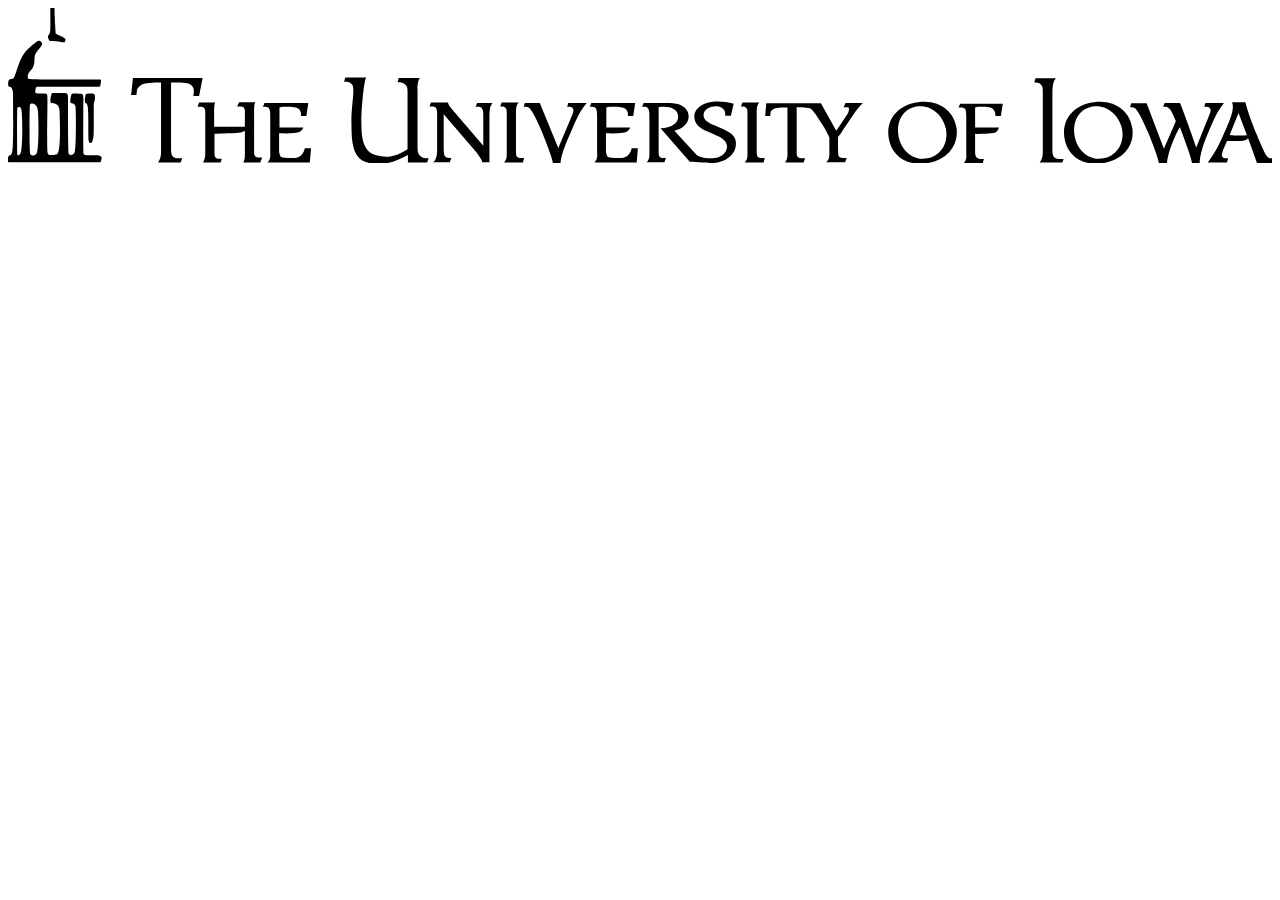
==== fonts/index.html @ 80d803c4 "Migrating image and css assets, starting to build content" ====
<!DOCTYPE html>
<html lang="en">
<head>
	<meta charset="utf-8">
	<title>Fonts | University of Iowa Assets</title>
	<link type="text/css" rel="stylesheet" href="https://assets.uiowa.edu/css/uiowa-bar.css" media="all">
	<script type="text/javascript">
		<!--//--><![CDATA[//><!--
		(function(w,d,s,l,i){w[l]=w[l]||[];w[l].push({'gtm.start':
		new Date().getTime(),event:'gtm.js'});var f=d.getElementsByTagName(s)[0],
		j=d.createElement(s),dl=l!='dataLayer'?'&l='+l:'';j.async=true;j.src=
		'https://www.googletagmanager.com/gtm.js?id='+i+dl;f.parentNode.insertBefore(j,f);
		})(window,document,'script','dataLayer','GTM-K7W3K5P');
		//--><!]]>
	</script>
</head>
<body>
	<div id="ui-wrapper">
		<div id="uiowa-bar" role="region" aria-label="University of Iowa global header">
			<a href="http://www.uiowa.edu" title="The University of Iowa" id="wordmark-link">
				<svg xmlns="http://www.w3.org/2000/svg" viewBox="0 0 328.7 40.3" id="wordmark">
					<path d="M216.9 32.1c0.3-0.5 0.7-1.1 1.2-1.8 0.7-1.1 1.3-1.9 1.8-2.7 0.6-0.8 1.2-1.7 2.4-2.9h-4.5l-0.5 1.1h0.7c0.5 0 0.7 0.1 0.7 0.4 0 0.3 0 0.9-0.6 1.7l-2.7 4 -4-7.1h-0.1 -3.4 -10.7l-0.3 3.3h1.3l0.1-0.8c0-0.4 0.2-0.6 0.6-0.9 0.7-0.5 2.4-0.5 3.8-0.5V38c0 0.6 0 0.9-0.2 1.4 -0.1 0.2-0.2 0.6-0.5 0.8h4.9l0.4-1.1h-0.7c-0.6 0-1-0.1-1.3-0.5 -0.2-0.2-0.2-0.6-0.2-1V25.8c0.7 0 3.2 0 3.7 0.4 0.7 0.6 1.6 2 1.6 2 0.3 0.5 0.7 1.1 1.1 1.7 1 1.5 1.6 2.6 2.1 3.8v4c0 0.6 0 1.2-0.2 1.6 -0.1 0.3-0.4 0.6-0.6 0.8h4.9l0.4-1.1h-0.7c-0.6 0-1-0.1-1.3-0.4 -0.2-0.2-0.2-0.6-0.2-1 0 0-0.1-3.7 0-4.2C216.3 33 216.6 32.6 216.9 32.1z"></path><path class="st0" d="M185.3 31.2l-1.6-0.7c-1.6-0.7-3-1.5-2.8-2.9 0.4-2.6 6.1-3 5.6 0.4h1.5l0.7-3.1c-1.3-0.4-2.6-0.6-4.2-0.6 -3.3 0-6.3 1.6-6 4.3 0.2 1.9 1.7 2.8 3.6 3.6l1.6 0.7c1.8 0.8 3.3 1.6 3.3 3.2 -0.1 1.7-1.7 3-3.9 3 -3 0-4-0.9-4-0.9l-5.8-6.3c2.2-0.4 3.8-1.9 3.7-3.9 -0.1-2.5-2.9-3.4-5.3-3.3h-6.4l-0.4 1h0.6c0.4 0 0.7 0.1 0.9 0.4 0.4 0.4 0.4 1.4 0.4 2.4v9.7c0 0.8-0.2 1.4-0.7 1.9h4.6l0.4-1.1h-0.7c-0.9 0-1.2-0.5-1.2-1.3V25.8c2.5-0.4 5.1 0.3 5.1 2.5 0 1.7-1.8 2.9-4.6 3l7.6 8.7c0 0 4.2 0.3 5.4 0.3 3.6 0.1 6.6-2 6.6-5C189.4 33.1 187.5 32.1 185.3 31.2z"></path><path class="st0" d="M49.7 22.9h-1.5l0.1-0.7c0.1-0.9 0-1.5-0.6-2.1 -0.7-0.8-3.5-0.7-5.3-0.7v17.4c0 0.7 0.1 1.3 0.3 1.6 0.5 0.6 1.1 0.7 1.9 0.7h0.7l-0.4 1.1H39c0.2-0.3 0.4-0.6 0.5-0.9 0.3-0.8 0.3-1.3 0.3-2.1V19.4c-1.9 0-4.4 0-5.4 0.8 -0.6 0.5-0.9 0.8-0.9 1.5l-0.1 0.9H32l0.5-4.4h18.1L49.7 22.9z"></path><path class="st0" d="M65.6 40.2h-4.4c0.3-0.8 0.4-1.1 0.4-1.8v-6.5c-0.7 0.5-1.4 0.5-2.2 0.6 -0.7 0-1.5 0.1-2.3 0.1 -1.4 0.1-2.1 0.1-3.4 0.1v5.2c0 0.9 0.3 1.3 1.3 1.3h0.6l-0.3 1h-4.6c0.4-0.7 0.5-1.2 0.6-2 0-0.3 0-0.6 0-1v-9.4c0-0.5 0.1-1.4-0.3-1.8 -0.3-0.3-0.6-0.3-1.1-0.3h-0.6l0.4-1.1h4.2c-0.1 0.3-0.2 0.4-0.2 0.6 -0.1 0.4-0.1 1.6-0.1 2v3.7h8v-3.2c0-0.5 0.1-1.4-0.3-1.8 -0.2-0.3-0.6-0.3-1-0.3h-0.7l0.5-1.1h4.2c-0.1 0.4-0.2 0.4-0.2 0.6 -0.1 0.5-0.1 1.6-0.1 2v10.5c0 0.9 0.3 1.3 1.4 1.3h0.7L65.6 40.2z"></path><path class="st0" d="M78.5 40.2h-11c0.2-0.3 0.5-0.6 0.6-1 0.2-0.6 0.1-1.2 0.1-1.8v-8.9c0-0.5 0-1.7-0.2-2.2 -0.3-0.4-0.5-0.6-1.1-0.6h-0.6l0.4-1c0 0 10.9 0 11.4 0l-0.5 3.4h-1.4c0.1-0.8-0.1-1.3-0.5-1.8 -0.5-0.5-1.9-0.6-3.3-0.6 -0.7 0-1.2 0-1.8 0.2v5.2h6.2c-0.4 1.1-1.2 1.3-2.3 1.4 -0.5 0-0.9 0.1-1.5 0.1 -1 0.1-1.6 0-2.5 0v4.6c0 0.5 0.2 1.2 0.4 1.4 0.3 0.3 1.4 0.4 2.5 0.4 1.2 0 2.2 0 2.9-0.8 0.5-0.5 0.7-0.9 0.9-1.7h1.6L78.5 40.2z"></path><path class="st0" d="M109 40.2h-5v-2c-3.4 1.8-6.7 3.1-10.5 2 -4.4-1.3-4.1-6.5-4.2-11.1 0-3.5 0.9-7.8 0.3-9 -0.3-0.5-0.9-0.9-1.6-0.9h-0.6l0.3-1.1h5.5c-0.3 0.4-0.3 0.7-0.4 1.1 -0.3 1.5-0.9 6.6-0.9 10.3 0 4.1 0.3 7.8 3.9 8.8 3.1 0.9 5.7 0 8.1-1.6V21.9c0-0.9 0-1.6-0.7-2.1 -0.5-0.4-1-0.5-1.6-0.5h-0.3l0.3-1.1h5.5c-0.3 0.5-0.4 0.8-0.5 1.3 -0.2 0.9-0.1 1.5-0.1 2.4v14c0 1.1 0 2.1 0.9 2.7 0.5 0.4 1 0.5 1.6 0.5h0.4L109 40.2z"></path><path class="st0" d="M125.4 25.8c-0.1 0.4-0.2 1.8-0.2 2.3v12h-1.9c-0.1-0.7-0.3-0.8-0.6-1.3s-0.6-0.9-0.9-1.3l-8.5-9.9v8.6c0 0.9 0.1 2.1 0.3 2.3 0.3 0.4 0.7 0.5 1.1 0.5h0.6l-0.4 1.1h-4.3c0.3-0.3 0.6-0.7 0.7-1.1 0.3-0.9 0.3-1.3 0.3-2.2v-9c0-0.5 0-1.5-0.4-1.9 -0.2-0.3-0.6-0.3-1-0.3h-0.6l0.4-1h4.4c0.2 0.8 0.7 1.3 1.4 2.1l7.8 9.1v-7.6c0-0.9 0-1.7-0.4-2.1 -0.2-0.3-0.6-0.4-1-0.4h-0.6l0.4-1h4C125.7 25.1 125.5 25.6 125.4 25.8z"></path><path class="st0" d="M133.9 40.2H129c0.2-0.3 0.4-0.5 0.5-0.8 0.2-0.5 0.2-0.9 0.2-1.5V27.2c0-0.5 0-0.9-0.3-1.2s-0.5-0.4-0.9-0.4H128l0.4-1h4.4c-0.3 0.3-0.3 0.5-0.5 0.8 -0.2 0.4-0.2 1.2-0.2 2v10.2c0 0.4 0.1 0.8 0.2 1 0.3 0.3 0.6 0.4 1.2 0.4h0.7L133.9 40.2z"></path><path class="st0" d="M148 28.6c-0.6 1.2-1.1 2.5-1.8 4.1 -1.2 2.6-2.4 5.7-2.5 7.6h-2c-0.2-1.4-1.6-5-2.8-8 -1-2.4-2.5-5.4-3-5.9 -0.3-0.4-0.7-0.7-1.2-0.7h-0.6l0.3-1h3.9l4.8 11.7 3.6-8.5c0.3-0.7 0.4-1.3 0.3-1.6 -0.2-0.4-0.5-0.6-1-0.6h-0.6l0.3-1h4.8C149.2 26.3 148.6 27.4 148 28.6z"></path><path class="st0" d="M163.5 40.2h-11c0.2-0.3 0.5-0.6 0.6-1 0.2-0.6 0.1-1.2 0.1-1.8v-8.9c0-0.5 0-1.7-0.2-2.2 -0.3-0.4-0.5-0.6-1.1-0.6h-0.6l0.4-1c0 0 10.9 0 11.4 0l-0.5 3.4h-1.4c0.1-0.8-0.1-1.3-0.5-1.8 -0.5-0.5-1.9-0.6-3.3-0.6 -0.7 0-1.2 0-1.8 0.2v5.2h6.2c-0.4 1.1-1.2 1.3-2.3 1.4 -0.5 0-0.9 0.1-1.5 0.1 -1 0.1-1.6 0-2.5 0v4.6c0 0.5 0.2 1.2 0.4 1.4 0.3 0.3 1.4 0.4 2.5 0.4 1.2 0 2.2 0 2.9-0.8 0.5-0.5 0.7-0.9 0.9-1.7h1.6L163.5 40.2z"></path><path class="st0" d="M196.5 40.2h-4.9c0.2-0.3 0.4-0.5 0.5-0.8 0.2-0.5 0.2-0.9 0.2-1.5V27.2c0-0.5 0-0.9-0.3-1.2s-0.5-0.4-0.9-0.4h-0.5l0.4-1h4.4c-0.3 0.3-0.3 0.5-0.5 0.8 -0.2 0.4-0.2 1.2-0.2 2v10.2c0 0.4 0.1 0.8 0.2 1 0.3 0.3 0.6 0.4 1.2 0.4h0.7L196.5 40.2z"></path><path class="st0" d="M243.9 31.4c0.7 3.5-1.1 7-4.8 7.7 -3.8 0.7-6.8-2.1-7.5-5.7 -0.7-3.5 0.8-7.1 4.6-7.8C240.1 25 243.2 27.9 243.9 31.4zM246.7 31.4c-0.6-4.5-4.5-7.7-10-6.9 -5.3 0.7-8.3 4.4-7.7 9.1 0.6 4.5 4.3 7.5 9.7 6.8C244 39.8 247.2 35.9 246.7 31.4z"></path><path class="st0" d="M258.2 28.1h-1.4c0-0.7-0.1-1.3-0.6-1.8 -0.4-0.5-1.6-0.6-2.9-0.6 -0.7 0-1.2 0-1.8 0.2v5.2h6.2c-0.1 0.4-0.4 1-0.8 1.2 -0.6 0.3-1.7 0.3-2.8 0.4 -1 0-1.7 0.1-2.6 0v4.9c0 0.5 0.2 1.1 0.4 1.3 0.2 0.2 0.6 0.4 1.1 0.4 0.2 0 0.6 0 0.8 0 -0.2 0.6-0.3 1.1-0.3 1.1h-5c0.2-0.3 0.5-0.6 0.6-1 0.2-0.6 0.1-1.1 0.1-1.8v-8.9c0-0.5 0-1.8-0.2-2.3 -0.3-0.4-0.6-0.5-1.2-0.5h-0.6l0.4-1c0 0 10.5 0 11.1 0L258.2 28.1z"></path><path class="st0" d="M274.2 40.2h-5.9c0.2-0.3 0.4-0.6 0.5-0.9 0.3-0.8 0.3-1.3 0.3-2.1V21.7c0-0.7 0-1.3-0.4-1.7s-0.8-0.6-1.4-0.6h-0.4l0.3-1.1h5.3c-0.2 0.3-0.3 0.4-0.5 0.8 -0.3 0.7-0.4 1.9-0.4 3.1V37c0 0.6 0.1 1.3 0.3 1.6 0.5 0.6 1.1 0.7 1.9 0.7h0.7L274.2 40.2z"></path><path class="st0" d="M289.7 31.4c0.7 3.5-1.1 7-4.8 7.7 -3.8 0.7-6.8-2.1-7.5-5.7 -0.7-3.5 0.8-7.1 4.6-7.8C285.8 25 289 27.9 289.7 31.4zM292.4 31.4c-0.6-4.5-4.5-7.7-10-6.9 -5.3 0.7-8.3 4.4-7.7 9.1 0.6 4.5 4.3 7.5 9.7 6.8C289.8 39.8 293 35.9 292.4 31.4z"></path><path class="st0" d="M313.8 28.6c-0.6 1.2-1.1 2.5-1.8 4.1 -1.2 2.7-2.1 5.8-2.1 7.6h-2c-0.2-1.4-1.4-4.5-2.5-7.6 -0.2-0.5-0.4-1.2-0.7-1.7 -0.3 0.6-0.6 1.1-1.2 2.4 -1.2 2.7-2 5.2-2.1 7h-2.1c-0.2-1.4-1.6-5-2.8-8 -1-2.4-2.5-5.4-3-5.9 -0.3-0.4-0.7-0.7-1.2-0.7h-0.5l0.3-1h4l4.5 11.8c0.7-1.5 3.1-7.1 3.1-7.2 -0.6-1.5-1.2-2.7-1.5-3 -0.4-0.4-0.7-0.7-1.2-0.7h-0.6l0.4-1h4c1.3 3.3 3.2 8.6 4.2 11.6l3.3-8.2c0.3-0.7 0.6-1.6 0.4-1.8 -0.2-0.4-0.5-0.6-1-0.6h-0.6l0.3-1h4.8C315 26.3 314.4 27.4 313.8 28.6z"></path><path class="st0" d="M322.2 33.1c-1.6 0.1-3 0.1-4.5-0.1l2.3-5.7L322.2 33.1zM329.1 39.1h-0.6c-0.5 0-0.9-0.3-1.2-0.7 -0.5-0.5-1.8-3.6-2.8-6 -1.2-3-2.4-6.4-2.7-7.9h-3.5c0.8 1.6-0.6 4.8-1.8 7.5 -1.4 3.2-2.2 5.1-4.5 8.2h5l0.3-1.1h-0.6c-0.5 0-0.9-0.2-1-0.6 -0.1-0.3 0.1-1 0.3-1.6l1-2.3h3.6c0.8 0 1.5-0.2 1.9-0.7l2.3 6.4h3.9L329.1 39.1z"></path><path class="st0" d="M12.2 5c0 0.6 0 1.5 0.2 1.6 0.8 0.5 2.1 0.9 2.5 1.4 0.1 0.1 0 1-0.3 0.9 -2.1-0.5-2.2-0.4-3.7-0.4 -0.1 0-0.4-0.6-0.5-1.1 0-0.3 0.4-0.5 0.5-1C11.1 5.7 11 2.3 11 0.1c0-0.5 0.1-0.7 0.6-0.7s0.5 0.3 0.5 0.7C12.1 1.8 12.2 3.5 12.2 5z"></path><path class="st0" d="M11 0c0-0.5 0.6-0.8 0.9-0.5"></path><path class="st0" d="M14.7 8c0.3 0.3 0 1.1-0.6 0.9C13 8.5 12 8.7 10.9 8.5c-0.3-0.1-0.4-0.6-0.4-0.9"></path><path class="st0" d="M12.1 1.8c0 1.5-0.1 2.9 0.1 4.4 0 0.2 0.2 0.4 0.2 0.5"></path><path class="st0" d="M20.5 22.3c0.2 0 1.2-0.1 1.7 0 0.1 0 0.2 0.1 0.3 0.2 0.2 0.2 0.1 1 0.1 1.2 0 0.5-0.3 0.8-0.3 1.3 0 3.6 0.1 7.9-0.1 8.6 -0.3 1.3-0.3 1.5-0.8 1.5 -0.1 0-0.3 0-0.4-0.5 -0.1-0.3-0.1-0.8-0.1-1.5 0-1.5 0-5.3-0.1-6.8 -0.1-1.4-0.4-1.4-0.5-1.5S20 24.7 20 24.4c-0.1-0.5 0.1-1.5 0.2-1.9C20.4 22.4 20.4 22.3 20.5 22.3z"></path><path class="st0" d="M23.3 38.3c-1.2 0-3.1 0.1-3.5-0.2 -0.2-0.1-0.2-0.4-0.2-1.1 -0.1-4.6 0-9.1 0-13.7 0-0.4-0.1-1-0.7-1 -0.7 0-2.1-0.1-2.2 0 -0.1 0.1-0.2 0.1-0.2 0.2 -0.2 0.4-0.3 1.5-0.3 1.9 0 0.2 0.1 0.3 0.4 0.4 0.7 0.1 1 0.5 1 1.5 0.1 3.4 0.1 10.2-0.3 11.3 -0.2 0.6-1.3 0.9-1.5 0.3 -0.2-0.4-0.2-10.6-0.2-14.8 0-0.7-0.2-1-1-1 -1 0-1.9 0-3 0 -0.1 0-0.3 0.1-0.3 0.3 -0.2 0.6-0.4 1.9-0.2 2.1 0 0.1 0.1 0.2 0.3 0.2 1.4 0.1 2 0.8 2 2.2 0.1 2.1 0.4 10.2-0.6 11.1 -0.4 0.3-1.8 0.3-2.1 0.2 -0.2-0.1-0.4-0.3-0.4-0.5 -0.3-2.5 0.1-14.5-0.1-15.1 -0.1-0.2-0.2-0.3-0.4-0.3 -0.4-0.1-2.2 0-2.5-0.1 -0.1 0-0.2-0.1-0.2-0.2 0-0.4 0-0.9 0.2-1.3 0.1-0.2 0.3-0.2 0.4-0.2 5.3 0 12.8 0 15.7 0 0.2 0 0.5 0 0.6-0.3s0.2-1.2 0.2-1.4c0-0.1-0.1-0.2-0.3-0.2 -0.3 0-11.9 0-17.8-0.1 -0.3 0-0.9 0-0.9-0.2 -0.1-0.3-0.1-0.9 0.1-1.2 0.6-1.2 1.1-0.9 1.5-2.6 0.2-1-0.1-1.8 0.4-2.7 0.7-1.1 1.2-1.4 1.6-2.2 0.3-0.5-0.3-1.2-0.9-1.1 -0.4 0.2-2.8 1.8-4.1 3.9 -1 1.7-1.4 3.6-2.1 5.4 -0.2 0.5-0.4 0.6-1.2 0.7 -0.5 0-0.6 1.7-0.3 1.9 0.1 0 0.2 0.1 0.2 0.1 0.7 0.1 0.9 1 0.9 1.8 0 0 0.2 13.7-0.2 15.1 -0.3 1-0.5 0.9-0.8 1 0 0-0.1 0-0.2 0.2 -0.1 0.3-0.2 1-0.1 1.3 0 0.1 0.1 0.2 0.3 0.2 9 0 19.7 0 23.5 0 0.2 0 0.3 0 0.4-0.3 0.1-0.4 0.2-0.9 0.1-1.1C23.7 38.3 23.5 38.3 23.3 38.3zM3.2 37.9c-0.4 0.5-0.8 0.6-0.8 0.1 -0.1-3.8 0-11.7 0-11.9 0.1-0.4 0.7-0.6 1 0C3.8 26.9 3.9 37.1 3.2 37.9zM7.4 37.9C7 38.4 6 38.6 5.8 38c-0.3-0.9-0.2-12.6-0.1-12.8 0.1-0.5 0.9-0.4 1.2-0.2 0.7 0.5 0.8 0.9 0.9 2C8 30.1 8 37.1 7.4 37.9z"></path>
					<image src="https://assets.uiowa.edu/images/uiowa.png" xlink:href="">
					</image>
				</svg>
			</a>
			
		</div>
	</div>
</body>
</html>
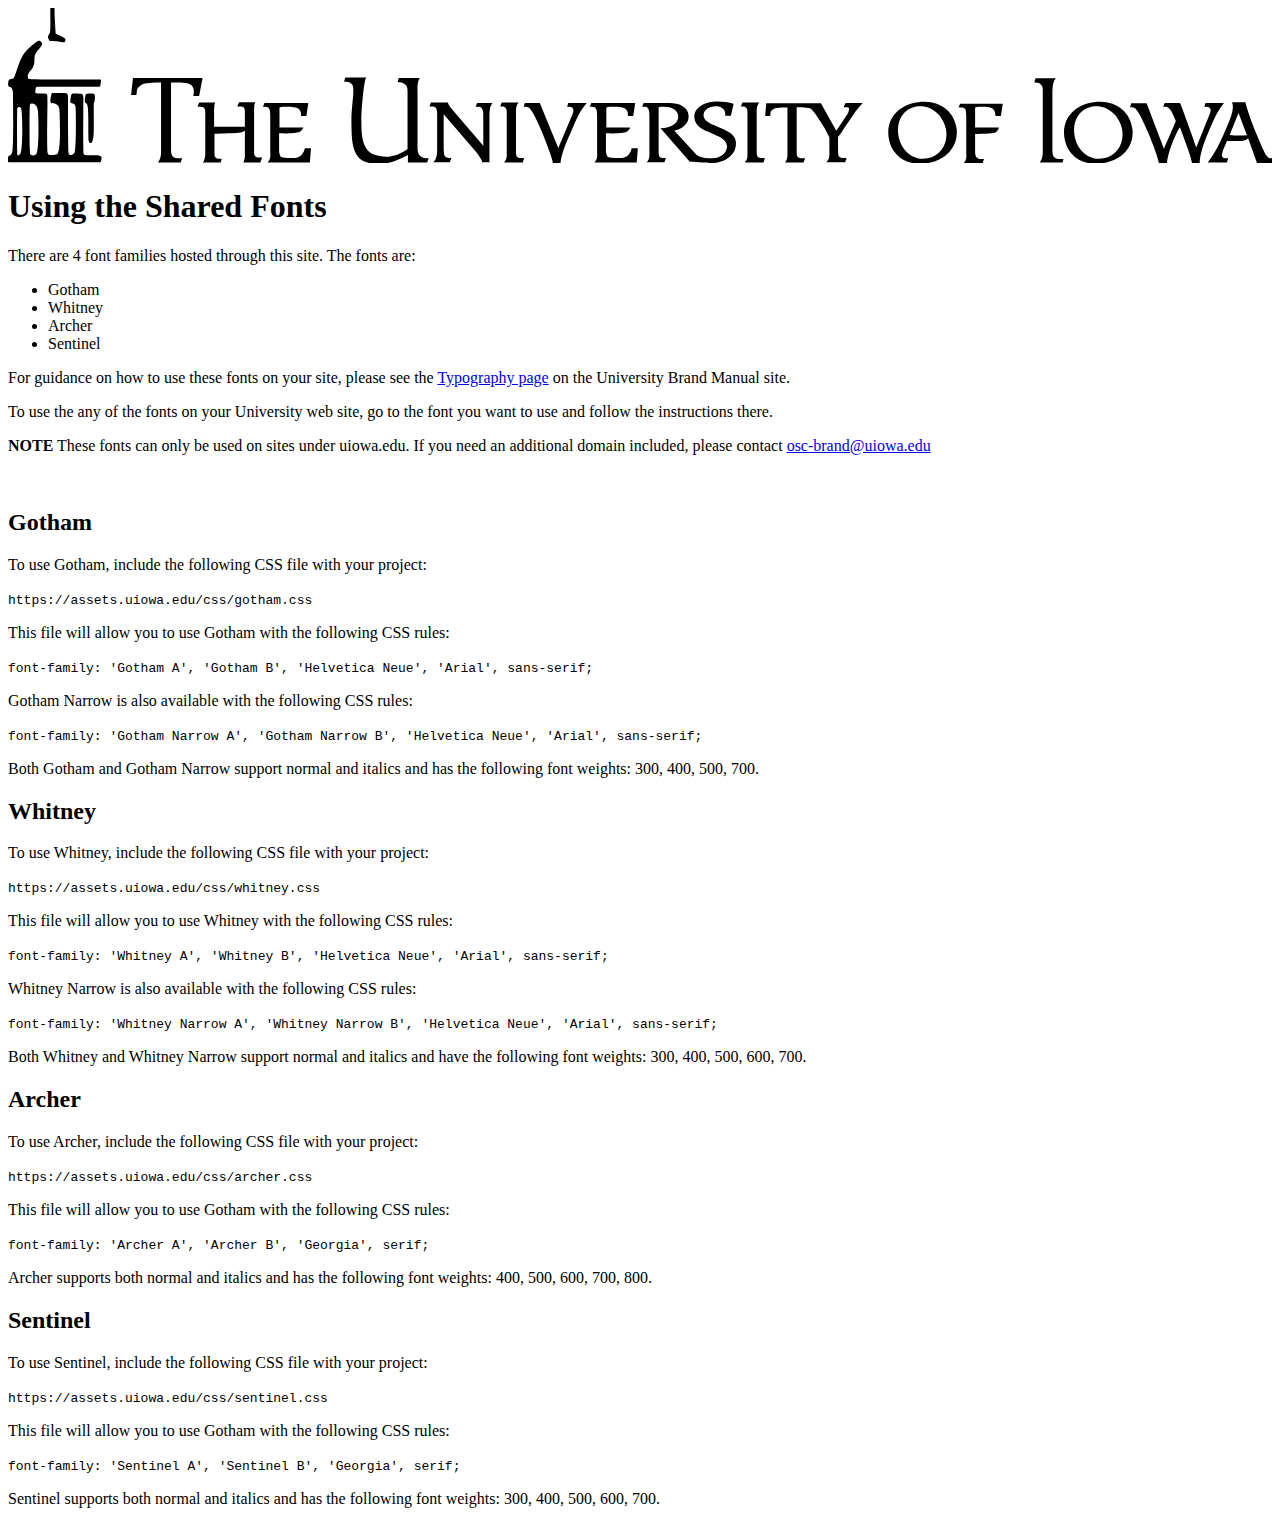
==== commit a5284350: "Adding fonts" ====
--- a/fonts/index.html
+++ b/fonts/index.html
@@ -4,6 +4,7 @@
 	<meta charset="utf-8">
 	<title>Fonts | University of Iowa Assets</title>
 	<link type="text/css" rel="stylesheet" href="https://assets.uiowa.edu/css/uiowa-bar.css" media="all">
+	<link type="text/css" rel="stylesheet" href="https://assets.uiowa.edu/css/assets-site.css" media="all">
 	<script type="text/javascript">
 		<!--//--><![CDATA[//><!--
 		(function(w,d,s,l,i){w[l]=w[l]||[];w[l].push({'gtm.start':
@@ -27,5 +28,47 @@
 			
 		</div>
 	</div>
+	<div id="content">
+		<h1>Using the Shared Fonts</h1>
+		<p>There are 4 font families hosted through this site. The fonts are:</p>
+		<ul>
+			<li>Gotham</li>
+			<li>Whitney</li>
+			<li>Archer</li>
+			<li>Sentinel</li>
+		</ul>
+		<p>For guidance on how to use these fonts on your site, please see the <a href="https://brand.uiowa.edu/typography">Typography page</a> on the University Brand Manual site.</p>
+		<p>To use the any of the fonts on your University web site, go to the font you want to use and follow the instructions there.</p>
+		<p><strong>NOTE</strong> These fonts can only be used on sites under uiowa.edu. If you need an additional domain included, please contact <a href="mailto:osc-brand@uiowa.edu">osc-brand@uiowa.edu</a></p>
+		<p>&nbsp;</p>
+		<h2>Gotham</h2>
+		<p>To use Gotham, include the following CSS file with your project:</p>
+		<code>https://assets.uiowa.edu/css/gotham.css</code>
+		<p>This file will allow you to use Gotham with the following CSS rules:</p>
+		<code>font-family: 'Gotham A', 'Gotham B', 'Helvetica Neue', 'Arial', sans-serif;</code>
+		<p>Gotham Narrow is also available with the following CSS rules:</p>
+		<code>font-family: 'Gotham Narrow A', 'Gotham Narrow B', 'Helvetica Neue', 'Arial', sans-serif;</code>
+		<p>Both Gotham and Gotham Narrow support normal and italics and has the following font weights: 300, 400, 500, 700.</p>
+		<h2>Whitney</h2>
+		<p>To use Whitney, include the following CSS file with your project:</p>
+		<code>https://assets.uiowa.edu/css/whitney.css</code>
+		<p>This file will allow you to use Whitney with the following CSS rules:</p>
+		<code>font-family: 'Whitney A', 'Whitney B', 'Helvetica Neue', 'Arial', sans-serif;</code>
+		<p>Whitney Narrow is also available with the following CSS rules:</p>
+		<code>font-family: 'Whitney Narrow A', 'Whitney Narrow B', 'Helvetica Neue', 'Arial', sans-serif;</code>
+		<p>Both Whitney and Whitney Narrow support normal and italics and have the following font weights: 300, 400, 500, 600, 700.</p>
+		<h2>Archer</h2>
+		<p>To use Archer, include the following CSS file with your project:</p>
+		<code>https://assets.uiowa.edu/css/archer.css</code>
+		<p>This file will allow you to use Gotham with the following CSS rules:</p>
+		<code>font-family: 'Archer A', 'Archer B', 'Georgia', serif;</code>
+		<p>Archer supports both normal and italics and has the following font weights: 400, 500, 600, 700, 800.</p>
+		<h2>Sentinel</h2>
+		<p>To use Sentinel, include the following CSS file with your project:</p>
+		<code>https://assets.uiowa.edu/css/sentinel.css</code>
+		<p>This file will allow you to use Gotham with the following CSS rules:</p>
+		<code>font-family: 'Sentinel A', 'Sentinel B', 'Georgia', serif;</code>
+		<p>Sentinel supports both normal and italics and has the following font weights: 300, 400, 500, 600, 700.</p>
+	</div>
 </body>
 </html>